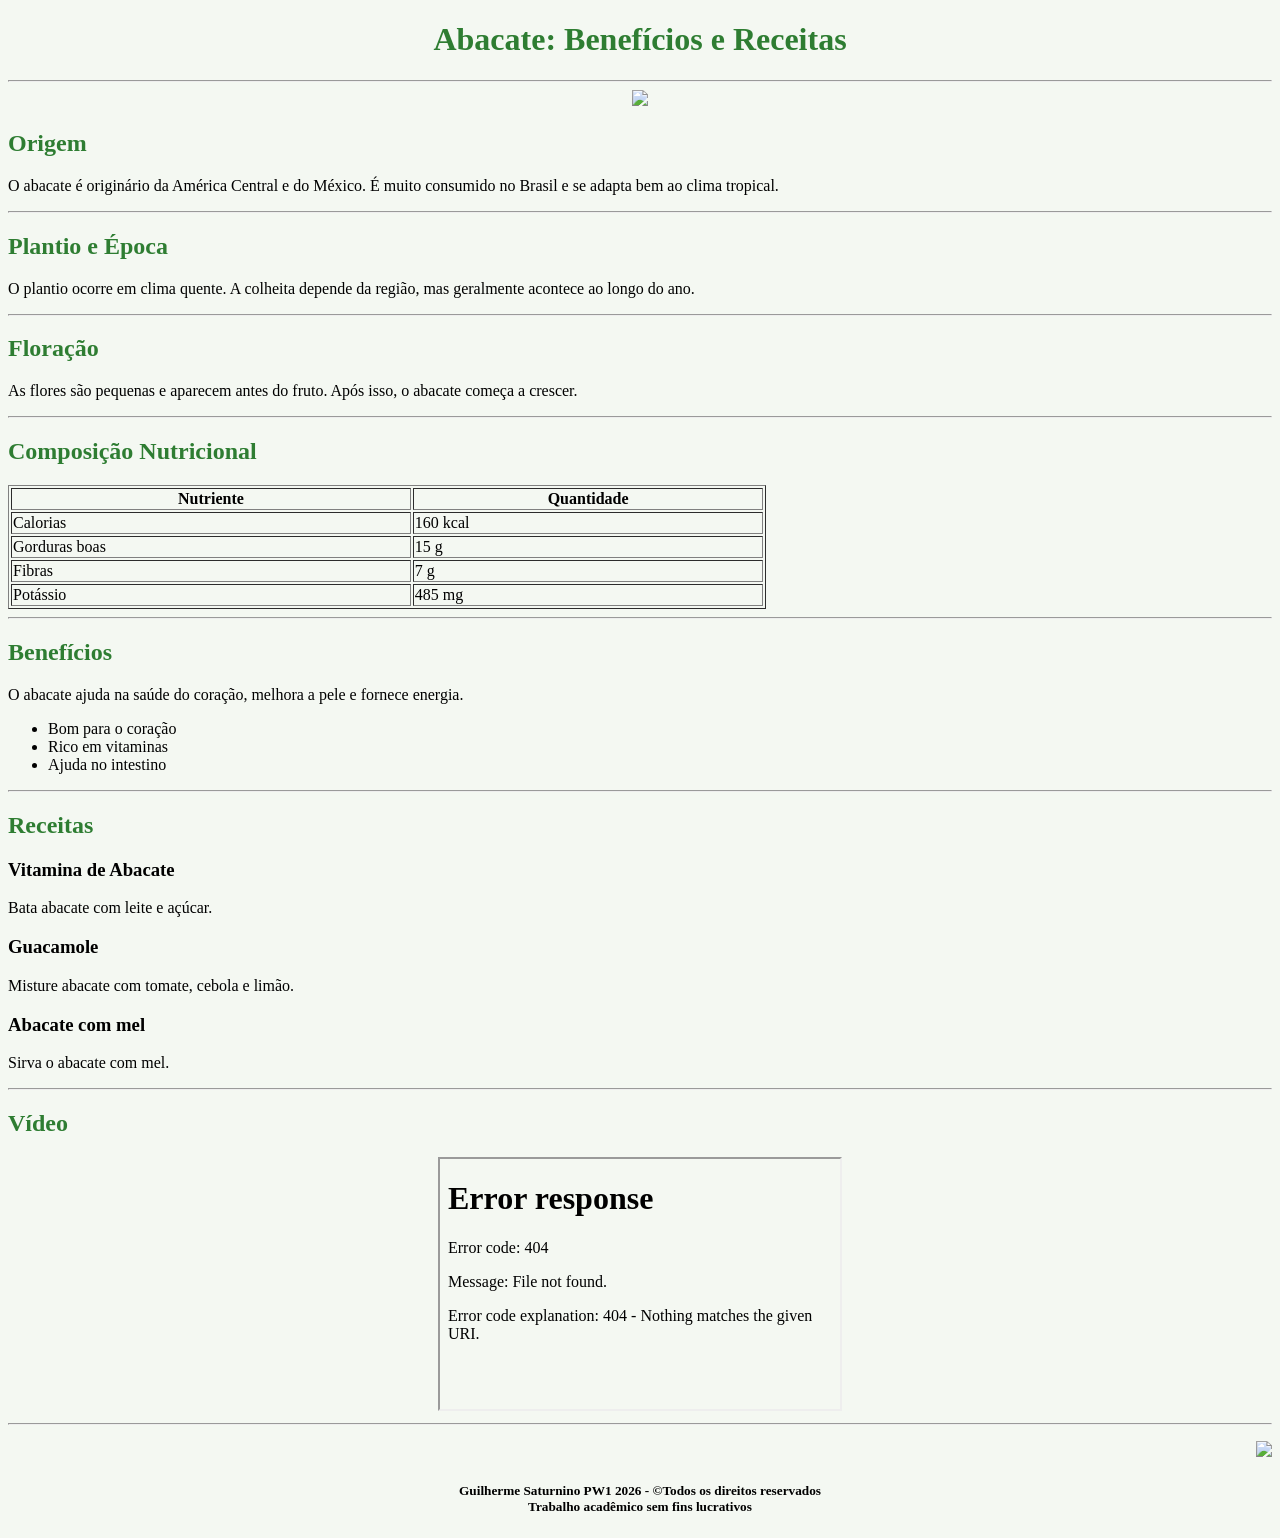
==== index.html @ 28806b5d "Add files via upload" ====
<!DOCTYPE html>
<html lang="pt-br">
<head>
    <meta charset="UTF-8">
    <title>Abacate</title>

    <link rel="icon" href="img/abacate3.png">
</head>

<body bgcolor="#f4f8f2">

    <h1 id="topo" align="center">
        <font color="#2e7d32">Abacate: Benefícios e Receitas</font>
    </h1>

    <hr>

    <center>
        <img src="img/abacate2.png" width="300">
    </center>

    <h2 id="origem"><font color="#2e7d32">Origem</font></h2>
    <p>
        O abacate é originário da América Central e do México. É muito consumido no Brasil
        e se adapta bem ao clima tropical.
    </p>

    <hr>

    <h2 id="plantio"><font color="#2e7d32">Plantio e Época</font></h2>
    <p>
        O plantio ocorre em clima quente. A colheita depende da região, mas geralmente acontece
        ao longo do ano.
    </p>

    <hr>

    <h2 id="floracao"><font color="#2e7d32">Floração</font></h2>
    <p>
        As flores são pequenas e aparecem antes do fruto. Após isso, o abacate começa a crescer.
    </p>

    <hr>

    <h2 id="nutricao"><font color="#2e7d32">Composição Nutricional</font></h2>

    <table border="1" width="60%">
        <tr>
            <th>Nutriente</th>
            <th>Quantidade</th>
        </tr>
        <tr>
            <td>Calorias</td>
            <td>160 kcal</td>
        </tr>
        <tr>
            <td>Gorduras boas</td>
            <td>15 g</td>
        </tr>
        <tr>
            <td>Fibras</td>
            <td>7 g</td>
        </tr>
        <tr>
            <td>Potássio</td>
            <td>485 mg</td>
        </tr>
    </table>

    <hr>

    <h2 id="beneficios"><font color="#2e7d32">Benefícios</font></h2>
    <p>
        O abacate ajuda na saúde do coração, melhora a pele e fornece energia.
    </p>

    <ul>
        <li>Bom para o coração</li>
        <li>Rico em vitaminas</li>
        <li>Ajuda no intestino</li>
    </ul>

    <hr>

    <h2 id="receitas"><font color="#2e7d32">Receitas</font></h2>

    <h3>Vitamina de Abacate</h3>
    <p>Bata abacate com leite e açúcar.</p>

    <h3>Guacamole</h3>
    <p>Misture abacate com tomate, cebola e limão.</p>

    <h3>Abacate com mel</h3>
    <p>Sirva o abacate com mel.</p>

    <hr>

    <!-- Vídeo -->
    <h2><font color="#2e7d32">Vídeo</font></h2>

    <center>
        <iframe width="400" height="250" src="img/videoplayback.mp4"></iframe>
    </center>

    <hr>

  
    <p align="right">
        <a href="#topo">
            <img src="img/seta.png" width="40">
        </a>
    </p>

    
    <h5 align="center">Guilherme Saturnino PW1 2026 - &copyTodos os direitos reservados<br>Trabalho acadêmico sem fins lucrativos </h5>

</body>
</html>
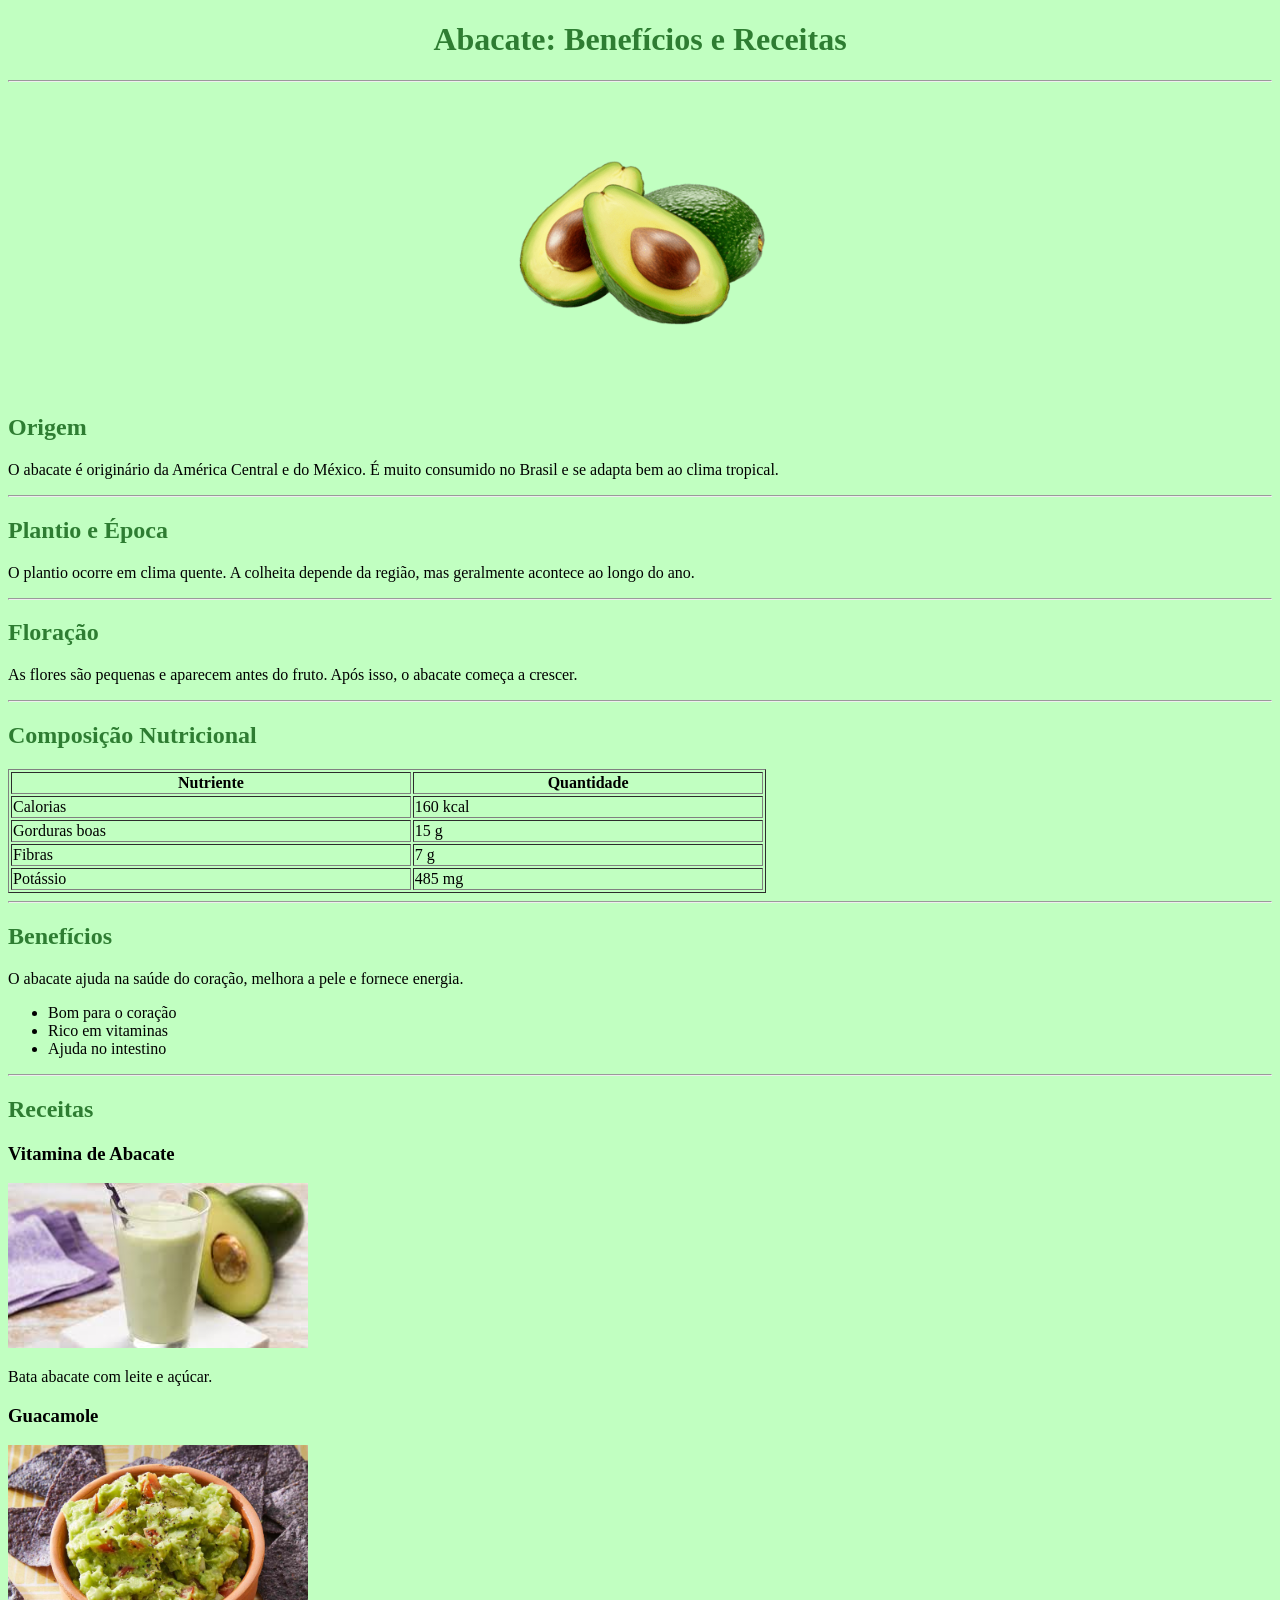
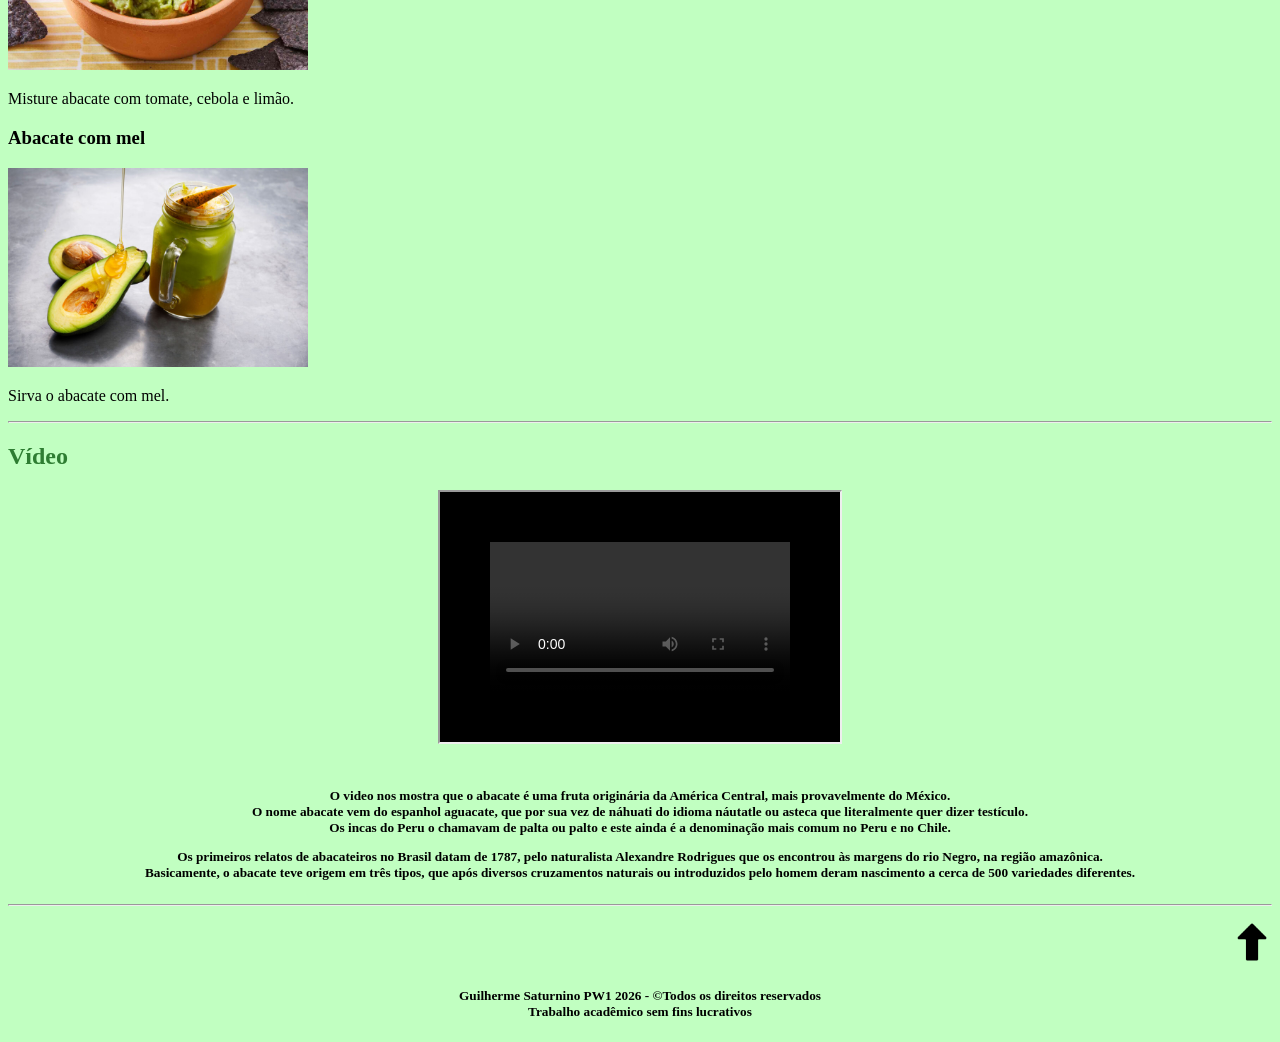
==== commit 52ceb99c: "Add files via upload" ====
--- a/index.html
+++ b/index.html
@@ -7,7 +7,7 @@
     <link rel="icon" href="img/abacate3.png">
 </head>
 
-<body bgcolor="#f4f8f2">
+<body bgcolor="#C1FFC1">
 
     <h1 id="topo" align="center">
         <font color="#2e7d32">Abacate: Benefícios e Receitas</font>
@@ -85,23 +85,29 @@
     <h2 id="receitas"><font color="#2e7d32">Receitas</font></h2>
 
     <h3>Vitamina de Abacate</h3>
+        <img src="img/vitabacate.jpg" width="300">
+ 
     <p>Bata abacate com leite e açúcar.</p>
 
-    <h3>Guacamole</h3>
+    <h3>Guacamole</h3><img src="img/guaca.jpg" width="300">
     <p>Misture abacate com tomate, cebola e limão.</p>
 
-    <h3>Abacate com mel</h3>
+    <h3>Abacate com mel</h3><img src="img/mel.jpg" width="300">
     <p>Sirva o abacate com mel.</p>
 
     <hr>
 
-    <!-- Vídeo -->
+
     <h2><font color="#2e7d32">Vídeo</font></h2>
 
     <center>
         <iframe width="400" height="250" src="img/videoplayback.mp4"></iframe>
     </center>
+	
+<br>
+<center><h5>O video nos mostra que o abacate é uma fruta originária da América Central, mais provavelmente do México.<br> O nome abacate vem do espanhol aguacate, que por sua vez de náhuati do idioma náutatle ou asteca que literalmente quer dizer testículo.<br> Os incas do Peru o chamavam de palta ou palto e este ainda é a denominação mais comum no Peru e no Chile.
 
+<p>Os primeiros relatos de abacateiros no Brasil datam de 1787, pelo naturalista Alexandre Rodrigues que os encontrou às margens do rio Negro, na região amazônica.<br> Basicamente, o abacate teve origem em três tipos, que após diversos cruzamentos naturais ou introduzidos pelo homem deram nascimento a cerca de 500 variedades diferentes.</center></h5>
     <hr>
 
   
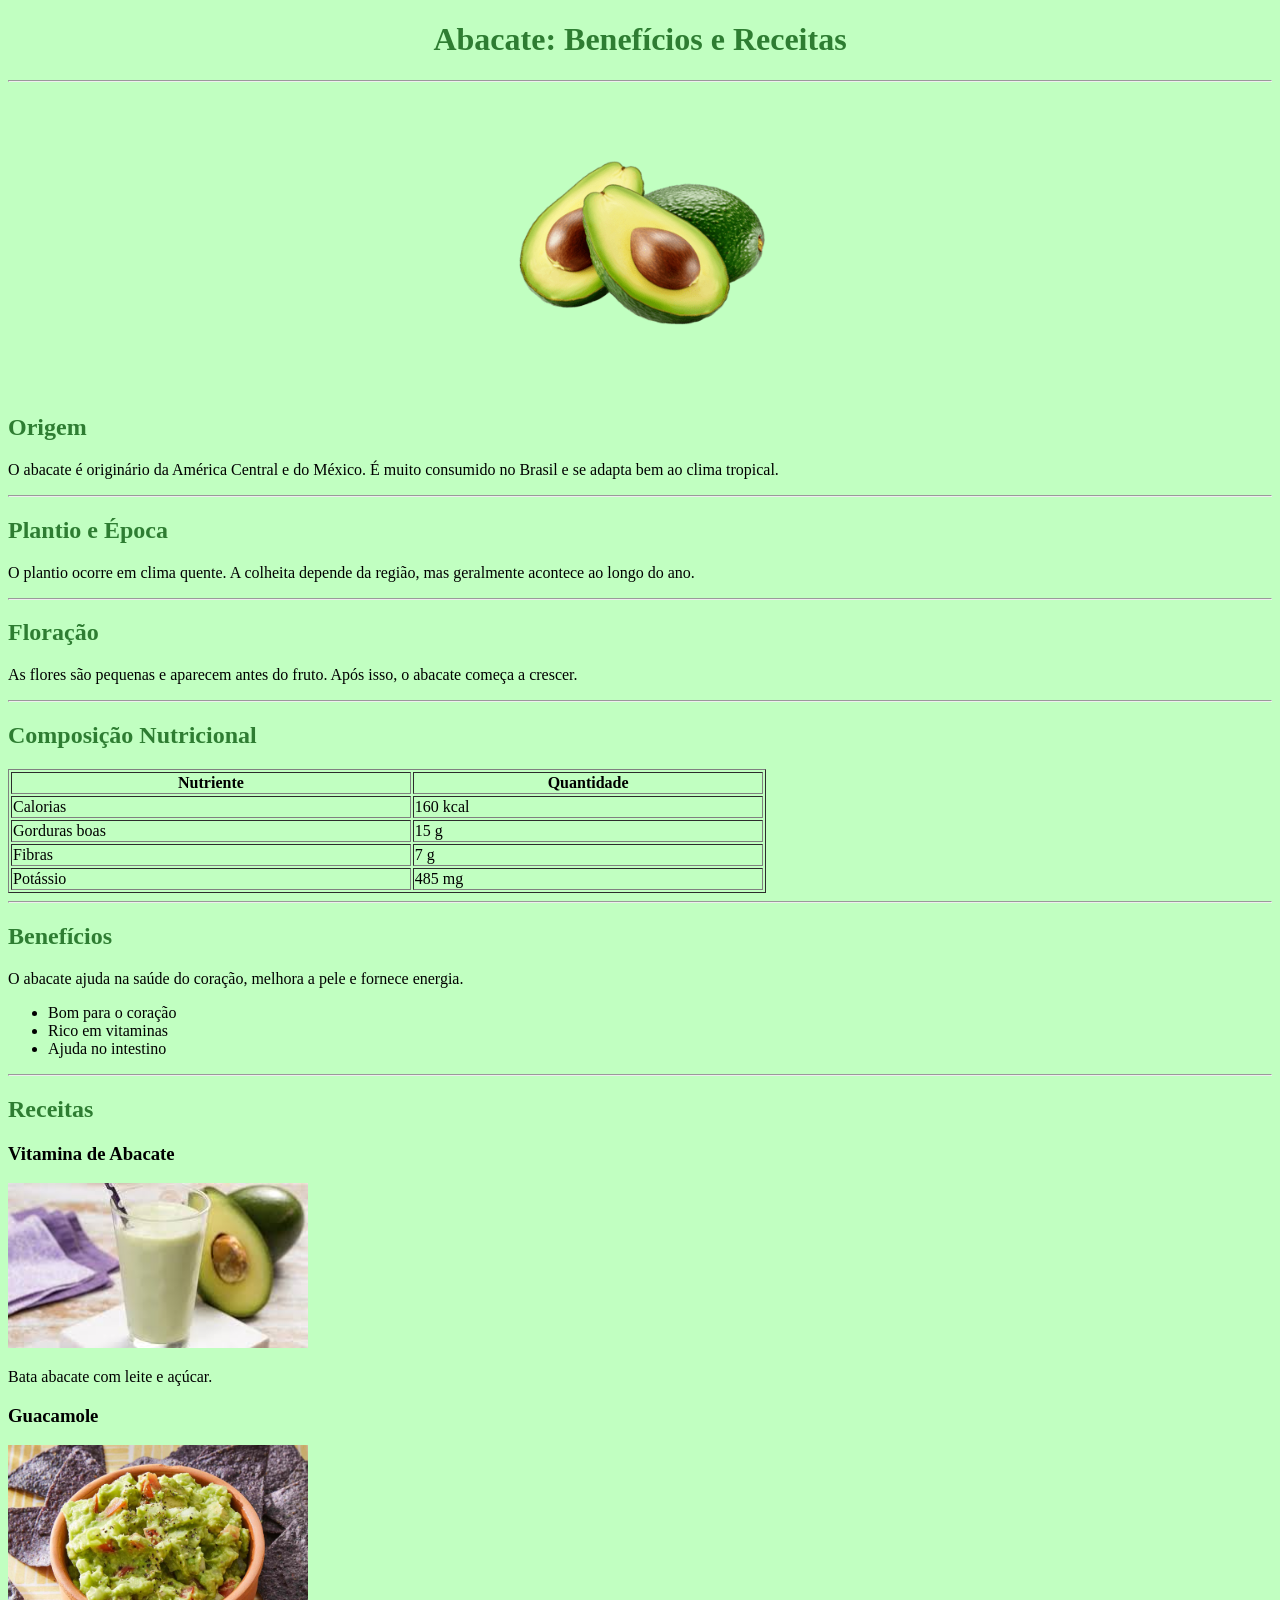
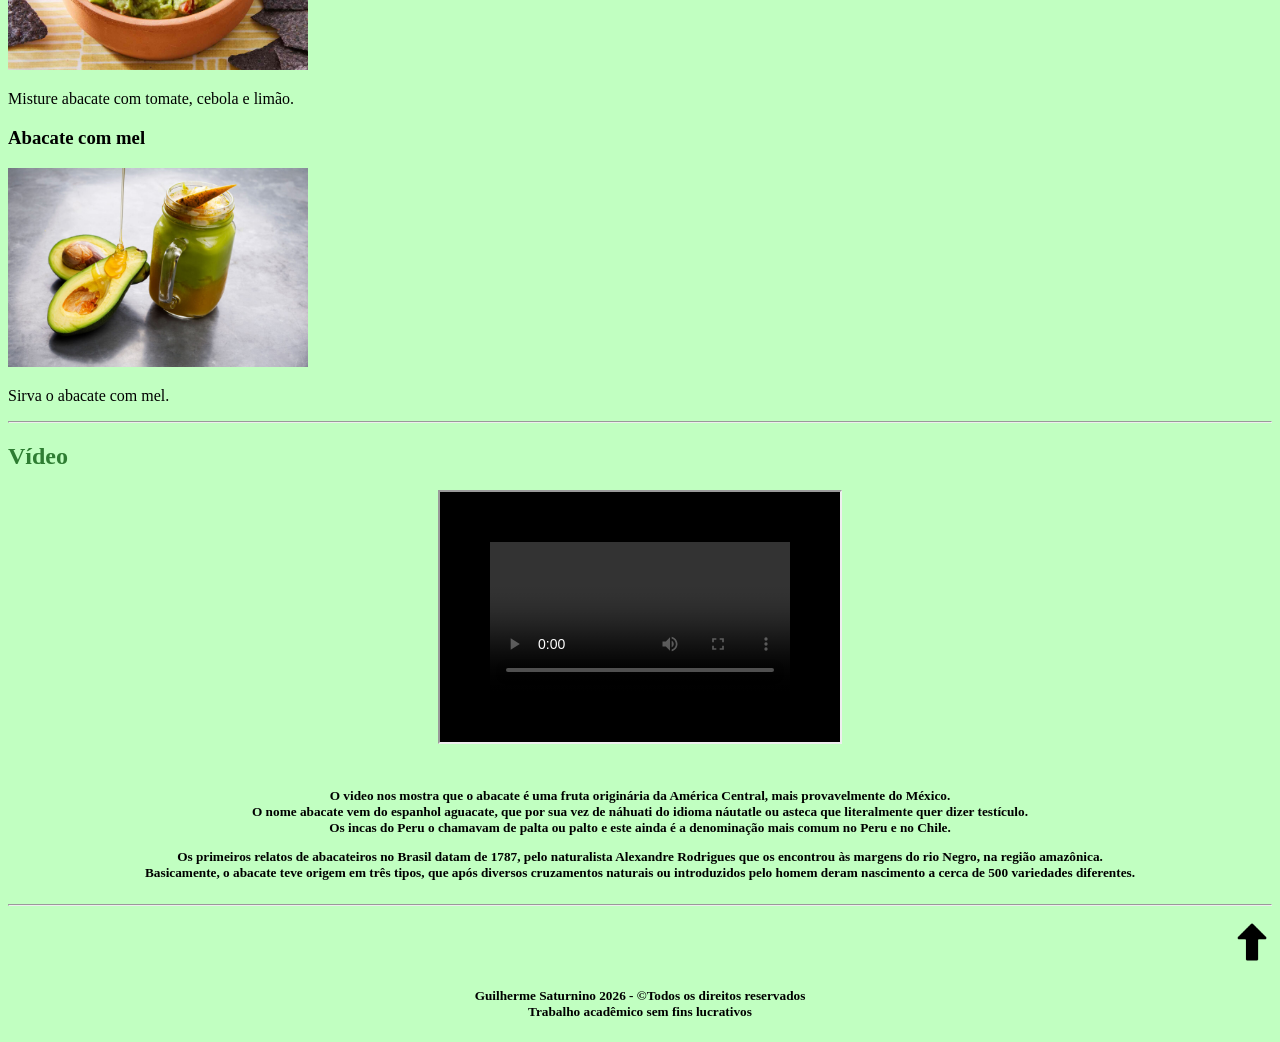
==== commit 8a078eb1: "Add files via upload" ====
--- a/index.html
+++ b/index.html
@@ -1,8 +1,8 @@
 <!DOCTYPE html>
 <html lang="pt-br">
 <head>
-    <meta charset="UTF-8">
     <title>Abacate</title>
+	<meta charset="UTF-8">
 
     <link rel="icon" href="img/abacate3.png">
 </head>
@@ -118,7 +118,7 @@
     </p>
 
     
-    <h5 align="center">Guilherme Saturnino PW1 2026 - &copyTodos os direitos reservados<br>Trabalho acadêmico sem fins lucrativos </h5>
+    <h5 align="center">Guilherme Saturnino 2026 - &copyTodos os direitos reservados<br>Trabalho acadêmico sem fins lucrativos </h5>
 
 </body>
 </html>
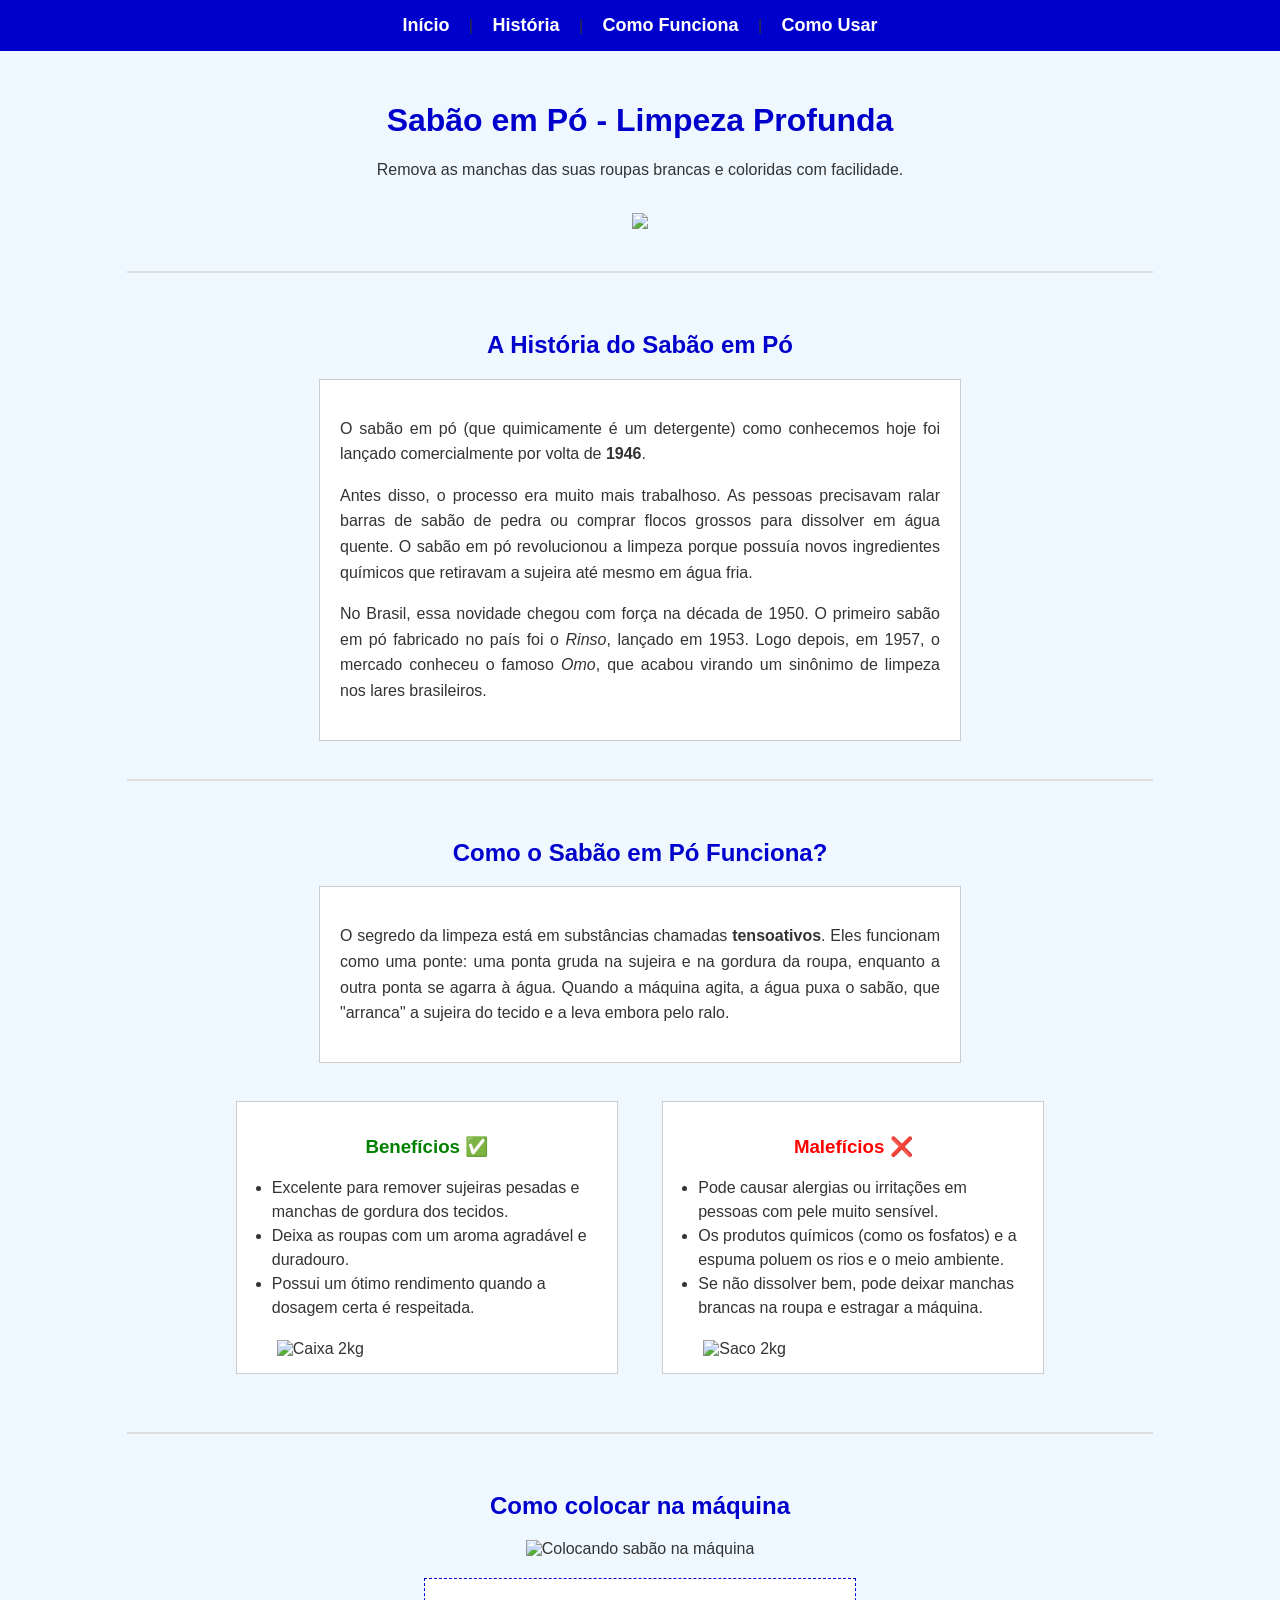
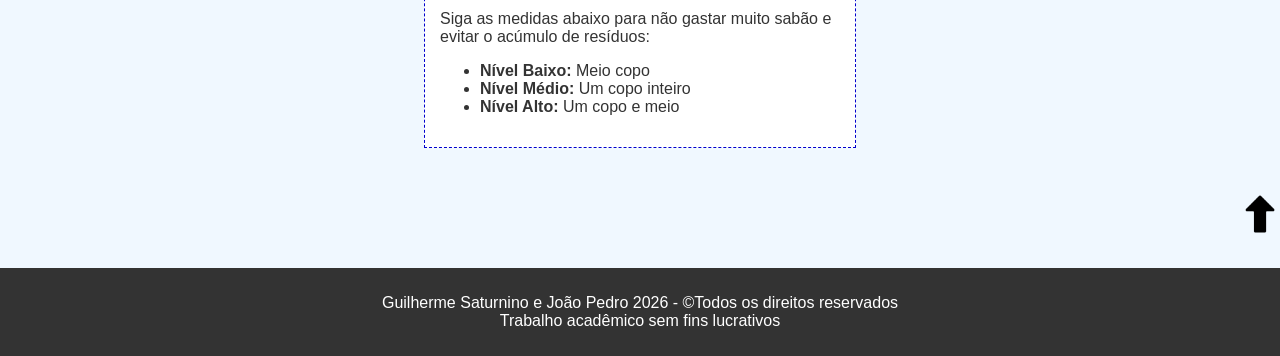
==== commit 5c9f78e9: "Add files via upload" ====
--- a/index.html
+++ b/index.html
@@ -1,124 +1,95 @@
 <!DOCTYPE html>
-<html lang="pt-br">
+<html>
 <head>
-    <title>Abacate</title>
-	<meta charset="UTF-8">
+    <meta charset="UTF-8">
+    <title>Sabão em Pó</title>
+    <link rel="stylesheet" href="estilo.css">
+	<link rel="icon" href="img/sabao1.jpeg">
+</head>
+<body>
 
-    <link rel="icon" href="img/abacate3.png">
-</head>
+    <div id="menu">
+        <a href="#inicio">Início</a> | 
+        <a href="#historia">História</a> | 
+        <a href="#como-funciona">Como Funciona</a> | 
+        <a href="#como-usar">Como Usar</a>
+    </div>
 
-<body bgcolor="#C1FFC1">
-
-    <h1 id="topo" align="center">
-        <font color="#2e7d32">Abacate: Benefícios e Receitas</font>
-    </h1>
+    <div id="inicio" class="secao">
+        <h1>Sabão em Pó - Limpeza Profunda</h1>
+        <p>Remova as manchas das suas roupas brancas e coloridas com facilidade.</p>
+        <br>
+        <img src="img/sabao1.jpeg" width="300">
+    </div>
 
     <hr>
 
-    <center>
-        <img src="img/abacate2.png" width="300">
-    </center>
-
-    <h2 id="origem"><font color="#2e7d32">Origem</font></h2>
-    <p>
-        O abacate é originário da América Central e do México. É muito consumido no Brasil
-        e se adapta bem ao clima tropical.
-    </p>
+    <div id="historia" class="secao">
+        <h2>A História do Sabão em Pó</h2>
+        <div class="caixa-texto">
+            <p>O sabão em pó (que quimicamente é um detergente) como conhecemos hoje foi lançado comercialmente por volta de <strong>1946</strong>.</p>
+            <p>Antes disso, o processo era muito mais trabalhoso. As pessoas precisavam ralar barras de sabão de pedra ou comprar flocos grossos para dissolver em água quente. O sabão em pó revolucionou a limpeza porque possuía novos ingredientes químicos que retiravam a sujeira até mesmo em água fria.</p>
+            <p>No Brasil, essa novidade chegou com força na década de 1950. O primeiro sabão em pó fabricado no país foi o <em>Rinso</em>, lançado em 1953. Logo depois, em 1957, o mercado conheceu o famoso <em>Omo</em>, que acabou virando um sinônimo de limpeza nos lares brasileiros.</p>
+        </div>
+    </div>
 
     <hr>
 
-    <h2 id="plantio"><font color="#2e7d32">Plantio e Época</font></h2>
-    <p>
-        O plantio ocorre em clima quente. A colheita depende da região, mas geralmente acontece
-        ao longo do ano.
-    </p>
+    <div id="como-funciona" class="secao">
+        <h2>Como o Sabão em Pó Funciona?</h2>
+        
+        <div class="caixa-texto">
+            <p>O segredo da limpeza está em substâncias chamadas <strong>tensoativos</strong>. Eles funcionam como uma ponte: uma ponta gruda na sujeira e na gordura da roupa, enquanto a outra ponta se agarra à água. Quando a máquina agita, a água puxa o sabão, que "arranca" a sujeira do tecido e a leva embora pelo ralo.</p>
+        </div>
+
+        <br>
+
+        <div class="caixa-pros-contras">
+            <h3 class="cor-verde">Benefícios ✅</h3>
+            <ul>
+                <li>Excelente para remover sujeiras pesadas e manchas de gordura dos tecidos.</li>
+                <li>Deixa as roupas com um aroma agradável e duradouro.</li>
+                <li>Possui um ótimo rendimento quando a dosagem certa é respeitada.</li>
+            </ul>
+            <img src="img/caixa1.jpeg" width="300" alt="Caixa 2kg">
+        </div>
+
+        <div class="caixa-pros-contras">
+            <h3 class="cor-vermelha">Malefícios ❌</h3>
+            <ul>
+                <li>Pode causar alergias ou irritações em pessoas com pele muito sensível.</li>
+                <li>Os produtos químicos (como os fosfatos) e a espuma poluem os rios e o meio ambiente.</li>
+                <li>Se não dissolver bem, pode deixar manchas brancas na roupa e estragar a máquina.</li>
+            </ul>
+            <img src="img/sabao1.jpeg" width="300" alt="Saco 2kg">
+        </div>
+    </div>
 
     <hr>
 
-    <h2 id="floracao"><font color="#2e7d32">Floração</font></h2>
-    <p>
-        As flores são pequenas e aparecem antes do fruto. Após isso, o abacate começa a crescer.
-    </p>
+    <div id="como-usar" class="secao">
+        <h2>Como colocar na máquina</h2>
+        <img src="img/maquina1.jpeg" width="400" alt="Colocando sabão na máquina">
+        
+        <div class="texto-uso">
+            <p>Siga as medidas abaixo para não gastar muito sabão e evitar o acúmulo de resíduos:</p>
+            <ul>
+                <li><strong>Nível Baixo:</strong> Meio copo</li>
+                <li><strong>Nível Médio:</strong> Um copo inteiro</li>
+                <li><strong>Nível Alto:</strong> Um copo e meio</li>
+            </ul>
+        </div>
+    </div>
 
-    <hr>
-
-    <h2 id="nutricao"><font color="#2e7d32">Composição Nutricional</font></h2>
-
-    <table border="1" width="60%">
-        <tr>
-            <th>Nutriente</th>
-            <th>Quantidade</th>
-        </tr>
-        <tr>
-            <td>Calorias</td>
-            <td>160 kcal</td>
-        </tr>
-        <tr>
-            <td>Gorduras boas</td>
-            <td>15 g</td>
-        </tr>
-        <tr>
-            <td>Fibras</td>
-            <td>7 g</td>
-        </tr>
-        <tr>
-            <td>Potássio</td>
-            <td>485 mg</td>
-        </tr>
-    </table>
-
-    <hr>
-
-    <h2 id="beneficios"><font color="#2e7d32">Benefícios</font></h2>
-    <p>
-        O abacate ajuda na saúde do coração, melhora a pele e fornece energia.
-    </p>
-
-    <ul>
-        <li>Bom para o coração</li>
-        <li>Rico em vitaminas</li>
-        <li>Ajuda no intestino</li>
-    </ul>
-
-    <hr>
-
-    <h2 id="receitas"><font color="#2e7d32">Receitas</font></h2>
-
-    <h3>Vitamina de Abacate</h3>
-        <img src="img/vitabacate.jpg" width="300">
- 
-    <p>Bata abacate com leite e açúcar.</p>
-
-    <h3>Guacamole</h3><img src="img/guaca.jpg" width="300">
-    <p>Misture abacate com tomate, cebola e limão.</p>
-
-    <h3>Abacate com mel</h3><img src="img/mel.jpg" width="300">
-    <p>Sirva o abacate com mel.</p>
-
-    <hr>
-
-
-    <h2><font color="#2e7d32">Vídeo</font></h2>
-
-    <center>
-        <iframe width="400" height="250" src="img/videoplayback.mp4"></iframe>
-    </center>
-	
-<br>
-<center><h5>O video nos mostra que o abacate é uma fruta originária da América Central, mais provavelmente do México.<br> O nome abacate vem do espanhol aguacate, que por sua vez de náhuati do idioma náutatle ou asteca que literalmente quer dizer testículo.<br> Os incas do Peru o chamavam de palta ou palto e este ainda é a denominação mais comum no Peru e no Chile.
-
-<p>Os primeiros relatos de abacateiros no Brasil datam de 1787, pelo naturalista Alexandre Rodrigues que os encontrou às margens do rio Negro, na região amazônica.<br> Basicamente, o abacate teve origem em três tipos, que após diversos cruzamentos naturais ou introduzidos pelo homem deram nascimento a cerca de 500 variedades diferentes.</center></h5>
-    <hr>
-
-  
-    <p align="right">
-        <a href="#topo">
+ <p align="right">
+        <a href="#menu">
             <img src="img/seta.png" width="40">
         </a>
     </p>
 
-    
-    <h5 align="center">Guilherme Saturnino 2026 - &copyTodos os direitos reservados<br>Trabalho acadêmico sem fins lucrativos </h5>
+    <div id="rodape">
+        <p>Guilherme Saturnino e João Pedro 2026 - &copyTodos os direitos reservados<br>Trabalho acadêmico sem fins lucrativos </h5></p>
+    </div>
 
 </body>
 </html>
--- a/estilo.css
+++ b/estilo.css
@@ -0,0 +1,101 @@
+
+body {
+    background-color: #f0f8ff; 
+    font-family: Arial, Helvetica, sans-serif;
+    margin: 0;
+    padding: 0;
+    color: #333;
+}
+
+
+#menu {
+    background-color: #0000cd; 
+    padding: 15px;
+    text-align: center;
+}
+
+#menu a {
+    color: white;
+    text-decoration: none;
+    font-size: 18px;
+    margin: 0 15px;
+    font-weight: bold;
+}
+
+#menu a:hover {
+    color: yellow;
+}
+
+
+.secao {
+    padding: 30px;
+    text-align: center;
+}
+
+h1, h2 {
+    color: #0000cd;
+}
+
+
+.caixa-texto {
+    text-align: justify;
+    width: 600px;
+    margin: 0 auto; 
+    background-color: white;
+    padding: 20px;
+    border: 1px solid #ccc;
+    line-height: 1.6;
+}
+
+
+.caixa-pros-contras {
+    display: inline-block; 
+    background-color: white;
+    border: 1px solid #ccc;
+    padding: 15px;
+    margin: 20px;
+    width: 350px;
+    text-align: left;
+    vertical-align: top; 
+}
+
+.caixa-pros-contras ul {
+    margin-bottom: 20px;
+    padding-left: 20px;
+    line-height: 1.5;
+}
+
+.caixa-pros-contras img {
+    display: block;
+    margin: 0 auto; 
+}
+
+
+.cor-verde { color: green; text-align: center; }
+.cor-vermelha { color: red; text-align: center; }
+
+
+.texto-uso {
+    text-align: left;
+    width: 400px;
+    margin: 0 auto; 
+    background-color: white;
+    padding: 15px;
+    border: 1px dashed #0000cd;
+    margin-top: 20px;
+}
+
+
+hr {
+    border: 1px solid #ddd;
+    width: 80%;
+}
+
+
+#rodape {
+    background-color: #333;
+    color: white;
+    text-align: center;
+    padding: 10px;
+    margin-top: 30px;
+}
